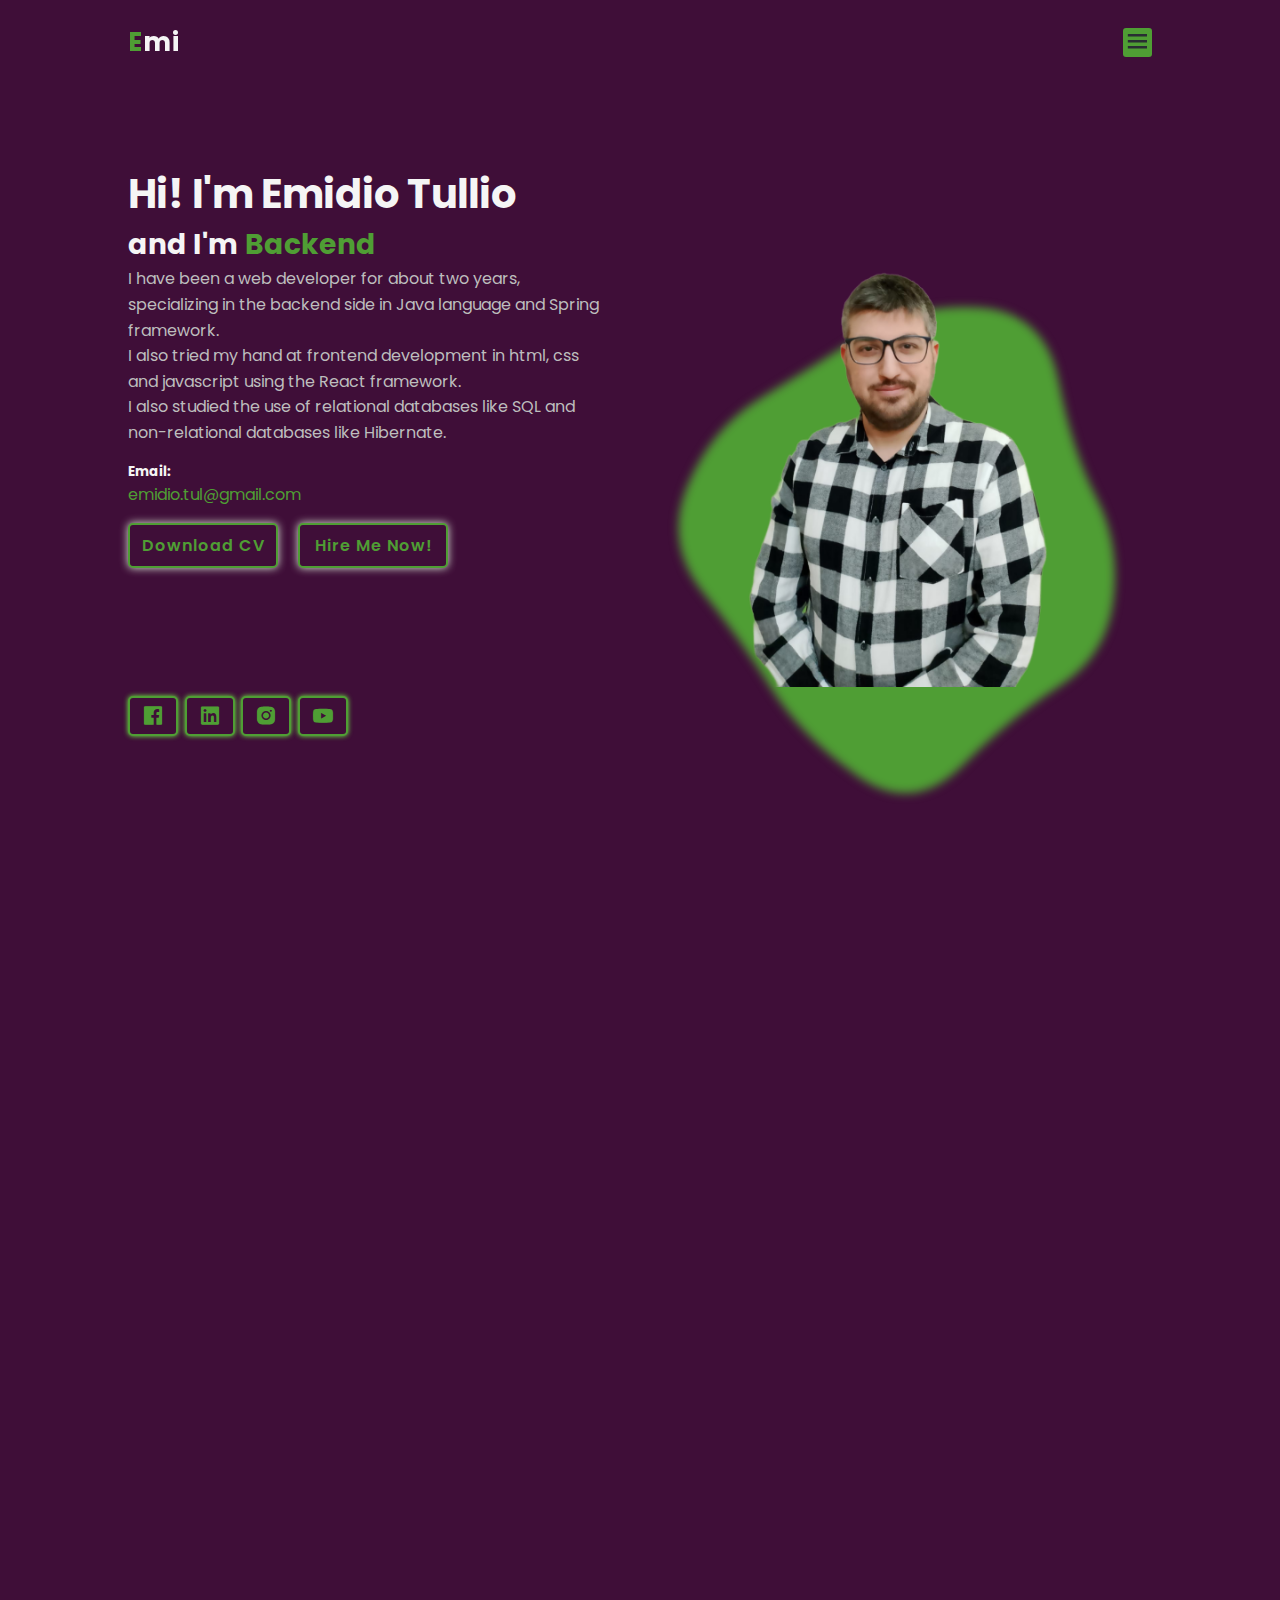
==== index.html @ 5c95c7ad "first commit" ====
<!DOCTYPE html>
<html lang="en">
<head>
    <meta charset="UTF-8">
    <meta name="viewport" content="width=device-width, initial-scale=1.0">
    <title>Portofolio Website</title>
    <link rel="stylesheet" href="style.css">
    <link href='https://unpkg.com/boxicons@2.1.4/css/boxicons.min.css' rel='stylesheet'>
</head>
<body>
    <!-- Header site -->
    <header>
        <div class="logo"><span>E</span>mi</div>
        <ul class="navlist">
            <li><a href="#home" style="--i:1">Home</a></li>
            <li><a href="#about" style="--i:2">About</a></li>
            <li><a href="#services" style="--i:3">Services</a></li>
            <li><a href="#skills" style="--i:4">Skills</a></li>
            <li><a href="#portfolio" style="--i:5">Portfolio</a></li>
            <li><a href="#contact" style="--i:6">Contact</a></li>
        </ul>
        <div id="menu-icon" class="bx bx-menu"></div>
    </header>

    <!-- Home section-->

<section id="home" class="home">
    <div class="home-content scroll-scale">
        <h1>Hi! I'm Emidio Tullio</h1>
        <div class="change-text">
            <h3>and I'm</h3>
            <h3>
                <span class="word">Youtuber</span>
                <span class="word">Backend&nbsp;Developer</span>
                <span class="word">Frontend&nbsp;Developer</span>
                <span class="word">Web&nbsp;Designer</span>
            </h3>
        </div>
        <p> I have been a web developer for about two years, specializing in the backend side in Java language and Spring framework. 
            <br> I also tried my hand at frontend development in html, css and javascript using the React framework.
          <br> I also studied the use of relational databases like SQL and non-relational databases like Hibernate. 
        </p>

        <div class="email-info">
            <h5>Email: </h5>
            <span>emidio.tul@gmail.com</span>
        </div>
    
        <div class="btn-box"> 
            <a href="https://www.dropbox.com/scl/fi/1zh1yx4vnaz69526c2yyz/Emidio-Tullio-CV.zip?rlkey=otpqngngpdz2bhlw6yxpi9zgl&dl=1" class="btn">Download CV</a>
            <a href="https://www.linkedin.com/in/emidio-tullio-a52aa1256/" class="btn">Hire Me Now!</a>
        </div>

        <div class="social-icon">
            <a href="https://www.facebook.com/TerryEmir93"><i class='bx bxl-facebook-square' ></i></a>
            <a href="https://www.linkedin.com/in/emidio-tullio-a52aa1256/"><i class='bx bxl-linkedin-square' ></i></a>
            <a href="https://www.instagram.com/terryemir/"><i class='bx bxl-instagram-alt' ></i></a>
            <a href="https://www.youtube.com/channel/UCrixfVSobi1D_KFeRVBUgbw?view_as=subscriber"><i class='bx bxl-youtube' ></i></a>
        </div>
    </div>

    <div class="home-image scroll-scale">
        <div class="img-box">
            <img src="img/Emi 1.png" alt="immagine profilo">
            <div class="liquid-shape">
                <svg viewBox="0 0 500 500" xmlns="http://www.w3.org/2000/svg" xmlns:xlink="http://www.w3.org/1999/xlink" 
                width="100%" id="blobSvg">
                <path fill="#4F9E34">
                        <animate attributeName="d"
                            dur="20000ms"
                            repeatCount="indefinite"
                            values="
                            M424,300Q423,350,380.5,376Q338,402,294,448Q250,494,202.5,454.5Q155,415,128.5,375.5Q102,336,65.5,
                            293Q29,250,54.5,201Q80,152,121.5,126Q163,100,206.5,69.5Q250,39,307.5,44.5Q365,50,374.5,111.5Q384,
                            173,404.5,211.5Q425,250,424,300Z;
                        
                            M432.5,291Q393,332,362,361Q331,390,290.5,410.5Q250,431,197,432.5Q144,434,125,383.5Q106,333,
                            89.5,291.5Q73,250,60.5,192Q48,134,101,109Q154,84,202,74.5Q250,65,310,54Q370,43,398,95.5Q426,
                            148,449,199Q472,250,432.5,291Z;
                        
                            M426,290Q389,330,363.5,366Q338,402,294,428Q250,454,205.5,429Q161,404,107.5,383.5Q54,363,43,
                            306.5Q32,250,61.5,204Q91,158,127,128.5Q163,99,206.5,71Q250,43,290,77.5Q330,112,386.5,
                            125.5Q443,139,453,194.5Q463,250,426,290Z;
                        
                            M457,303Q433,356,379,368Q325,380,287.5,417.5Q250,455,198,442.5Q146,430,119,385.5Q92,341,75,
                            295.5Q58,250,50.5,190.5Q43,131,94.5,100.5Q146,70,198,53Q250,36,299.5,57Q349,78,392,110.5Q435,
                            143,458,196.5Q481,250,457,303Z;
                        "
                        ></animate>
                </path>
                </svg>
            </div>
        </div>
    </div>
</section>

<!--About Section-->

<section id="about" class="about scroll-scale">
    <div class="img-about">
        <img src="img/Emi 2.png" alt="emi-about" width="500px" height="500px" >
        
        <div class="liquid-shape">
            <svg viewBox="0 0 600 500" xmlns="http://www.w3.org/2000/svg" xmlns:xlink="http://www.w3.org/1999/xlink" 
            width="380%" id="blobSvg">
            <path fill="#4F9E34">
                    <animate attributeName="d"
                        dur="20000ms"
                        repeatCount="indefinite"
                        values="
                        M424,300Q423,350,380.5,376Q338,402,294,448Q250,494,202.5,454.5Q155,415,128.5,375.5Q102,336,65.5,
                        293Q29,250,54.5,201Q80,152,121.5,126Q163,100,206.5,69.5Q250,39,307.5,44.5Q365,50,374.5,111.5Q384,
                        173,404.5,211.5Q425,250,424,300Z;
                    
                        M432.5,291Q393,332,362,361Q331,390,290.5,410.5Q250,431,197,432.5Q144,434,125,383.5Q106,333,
                        89.5,291.5Q73,250,60.5,192Q48,134,101,109Q154,84,202,74.5Q250,65,310,54Q370,43,398,95.5Q426,
                        148,449,199Q472,250,432.5,291Z;
                    
                        M426,290Q389,330,363.5,366Q338,402,294,428Q250,454,205.5,429Q161,404,107.5,383.5Q54,363,43,
                        306.5Q32,250,61.5,204Q91,158,127,128.5Q163,99,206.5,71Q250,43,290,77.5Q330,112,386.5,
                        125.5Q443,139,453,194.5Q463,250,426,290Z;
                    
                        M457,303Q433,356,379,368Q325,380,287.5,417.5Q250,455,198,442.5Q146,430,119,385.5Q92,341,75,
                        295.5Q58,250,50.5,190.5Q43,131,94.5,100.5Q146,70,198,53Q250,36,299.5,57Q349,78,392,110.5Q435,
                        143,458,196.5Q481,250,457,303Z;
                    "
                    ></animate>
            </path>
            </svg>
        </div>
        <div class="info-about1">
            <span>2+</span>
            <p>Years of Experience</p>
        </div>
        <div class="info-about2">
            <span>10+</span>
            <p>Project Complete</p>
        </div>
        <div class="info-about3">
            <span>1+</span>
            <p>Happy Clients</p>
        </div>
    </div>

    <div class="about-content scroll-scale">
        <span>let me introduce myself</span>
        <H2>About Me</H2>
        <h3>A Story of Good</h3>
        <p>I am a young programmer, always passionate about computer science who, for a
            couple of years I approached the world of programming. <br>I took a course
            training in Backend programming with Java object-oriented language, alongside it
            the study of relational databases, such as SQL, and non-relational databases, such as Hibernate, and also the study of frameworks
            spring and springboot as well as a solid understanding of HTTP REST calls i.e. I have the ability
             to create and manage web APIs to allow communication between clients and servers. <br>
             Essentially, you are equipped to design, develop and manage the backend infrastructure of various
              applications using a broad spectrum of technologies and programming languages. <br>
              After completing this course I continued my studies by delving into the frontend side and therefore
              continued my training by studying HTML, CSS, JAVASCRIPT languages as well as the framework
              React (obviously accompanied by hints of tailwind and vite js).<br>
              Obviously, accompanied by a great thirst for knowledge, I continue to expand my knowledge
              in web programming.
        </p>

             <div class="btn-box">
                <a href="aboutMe.html" class="btn">Read More</a>
             </div>
    </div>
</section>

<!--Services Section-->
<section id="services" class="services">
    <div class="main-text scroll-scale">
        <span>whai i will do for you</span>
        <h2>Our Sevices</h2>
    </div>

    <div class="section-services scroll-bottom">
        <div class="service-box">
            <i class='bx bx-podcast service-icon'></i>>
            <h3>Content Creator</h3>
            <p>As a content creator, my role is to create and produce original content for various channels such
                 as social media, blogs, videos or podcasts. My primary responsibility is to generate engaging, 
                 informative or entertaining material, tailored to the target audience. This involves writing texts, 
                 creating images, videos or audio, as well as taking care of the visual aspect and communication of the message.
                  My creativity and ability to engage audiences are key, along with a good understanding of market trends and 
                  content distribution platforms.
            </p>
                <div class="btn-box service-btn">
                    <a href="https://www.youtube.com/channel/UCrixfVSobi1D_KFeRVBUgbw?" class="btn">Read More</a>
                </div>
        </div>
        
        <div class="service-box">
            <i class='bx  bxl-java service-icon' ></i>
            <h3>Backend Developer</h3>
            <p>As a backend developer, I take care of the "behind the scenes" part of web applications or software,
                 managing the server side and the database. My work involves writing code and designing systems
                  that allow applications to run efficiently, managing data, processing user requests, 
                  and ensuring information security. This role requires skills in programming languages such as Java
                   (which I specialize in), as well as a solid understanding of software and database architecture concepts.
            </p>
                <div class="btn-box service-btn">
                    <a href="https://github.com/EmiTul93" class="btn">Read More</a>
                </div>
        </div>
        
        <div class="service-box">
            <i class='bx bxs-layer service-icon'></i>
            <h3>Frontend Developer</h3>
            <p>As a frontend developer, I deal with the visible and interactive part of web or software applications. 
                Your work involves writing code in languages like HTML, CSS, and JavaScript to create the user interface
                 that users directly interact with. You design and develop layouts, graphic elements, animations and interactive
                  features, ensuring that the user experience is intuitive, responsive and pleasant. My focus is on optimizing 
                  performance and adapting sites or applications to different devices and browsers.
            </p>
                <div class="btn-box service-btn">
                    <a href="https://github.com/EmiTul93" class="btn">Read More</a>
                </div>
        </div>
       
            <div class="service-box">
            <i class='bx bx-code-alt service-icon' ></i>
            <h3>Graphic Designer</h3>
            <p>As a graphic designer, my job is to communicate visual messages through the use of graphic elements. 
                I create projects involving the design of logos, images, layouts, colors and typography for various 
                purposes such as advertising, branding, websites or printed materials. I use tools like Adobe Photoshop
                 to transform concepts and ideas into engaging and functional visual products. My role requires creativity, 
                 technical skills using design software, and a solid understanding of design principles.
            </p>
                <div class="btn-box service-btn">
                    <a href="#" class="btn">Read More</a>
                </div>
        </div>
    </div>
</section>

<!--Skills Section-->

<section id="skills" class="skills">
    <div class="main-text scroll-scale">
        <span>technical and professional</span>
        <h2>My Skills</h2>
    </div>

    <div class="skill-main">
        <div class="skill-left scroll-scale">
            <h3>Technical Skilles</h3>
            <div class="skill-bar">
                <div class="info">
                    <p>HTML</p>
                    <p>82%</p>
                </div>
                <div class="bar">
                    <span class="html"></span>
                </div>
            </div>
            <div class="skill-bar">
                <div class="info">
                    <p>CSS</p>
                    <p>72%</p>
                </div>
                <div class="bar">
                    <span class="css"></span>
                </div>
            </div>
            <div class="skill-bar">
                <div class="info">
                    <p>javascript</p>
                    <p>62%</p>
                </div>
                <div class="bar">
                    <span class="javascript"></span>
                </div>
            </div>
            <div class="skill-bar">
                <div class="info">
                    <p>Java</p>
                    <p>90%</p>
                </div>
                <div class="bar">
                    <span class="java"></span>
                </div>
            </div>
        </div>
       
        <div class="skill-right scroll-scale">
            <h3>Professional Skills</h3>
            <div class="professional">
                <div class="box">
                    <div class="circle" data-dots="50" data-percent="90"></div>
                    <div class="text">
                        <big>90%</big>
                        <small>Team Work</small>
                    </div>
                </div>
                <div class="box">
                    <div class="circle" data-dots="50" data-percent="80"></div>
                    <div class="text">
                        <big>80%</big>
                        <small>Creativity</small>
                    </div>
                </div>
                <div class="box">
                    <div class="circle" data-dots="50" data-percent="65"></div>
                    <div class="text">
                        <big>65%</big>
                        <small>Project management</small>
                    </div>
                </div>
                <div class="box">
                    <div class="circle" data-dots="50" data-percent="70"></div>
                    <div class="text">
                        <big>70%</big>
                        <small>Comunication</small>
                    </div>
                </div>
            </div>
        </div>
    </div>
</section>


<!--Portfolio Section-->

<section id="portfolio" class="portfolio">
    <div class="main-text scroll-scale">
        <span>What i will do for you</span>
        <h2>Latest Progect</h2>
    </div>

    <div class="container">
        <div class="fillter-buttons scroll-scale">
            <button class="button" data-filter="all">All</button>
            <button class="button" data-filter=".product">Product</button>
            <button class="button" data-filter=".inter">Interacting</button>
            <button class="button" data-filter=".web">Web App</button>
        </div>

        <div class="portfolio-gallery scroll-bottom">
            <div class="port-box mix product">
                <div class="port-image">
                    <img src="img/1.jpg" alt="programmatore">
                </div>
                <div class="port-content">
                    <h3>Graphic Design</h3>
                    <p>As a graphic designer, my job is to communicate 
                        visual messages through the use of graphic elements. 
                    </p>
                    <a href="#"><i class='bx bx-link-external'></i></a>
                </div>
            </div>

            <div class="port-box mix product">
                <div class="port-image">
                    <img src="img/2.jpg" alt="programmatore">
                </div>
                <div class="port-content">
                    <h3>Content Creator</h3>
                    <p>As a content creator, my role is to create and produce original content for various 
                        channels such as social media, blogs, videos or podcasts.
                    </p>
                    <a href="https://www.youtube.com/channel/UCrixfVSobi1D_KFeRVBUgbw?"><i class='bx bx-link-external'></i></a>
                </div>
            </div>

            <div class="port-box mix inter">
                <div class="port-image">
                    <img src="img/3.jpg" alt="programmatore">
                </div>
                <div class="port-content">
                    <h3>x3</h3>
                    <p>Lorem ipsum dolor sit amet consectetur adipisicing elit. 
                        Aperiam, adipisci consectetur deserunt perspiciatis cum quidem! 
                    </p>
                    <a href="#"><i class='bx bx-link-external'></i></a>
                </div>
            </div>

            <div class="port-box mix inter">
                <div class="port-image">
                    <img src="img/4.jpg" alt="programmatore">
                </div>
                <div class="port-content">
                    <h3>x4</h3>
                    <p>Lorem ipsum dolor sit amet consectetur adipisicing elit. 
                        Aperiam, adipisci consectetur deserunt perspiciatis cum quidem! 
                    </p>
                    <a href="#"><i class='bx bx-link-external'></i></a>
                </div>
            </div>
            
            <div class="port-box mix web">
                  <div class="port-image">
                    <img src="img/5.jpg" alt="programmatore">
                  </div>
                  <div class="port-content">
                    <h3>Front-End Developer</h3>
                    <p>As a frontend developer, I deal with the visible 
                        and interactive part of web or software applications. 
                    </p>
                     <a href="https://github.com/EmiTul93"><i class='bx bx-link-external'></i></a>
                </div>
          </div>
          
          <div class="port-box mix web">
             <div class="port-image">
                <img src="img/6.jpg" alt="programmatore">
             </div>
             <div class="port-content">
                <h3>Back-End Developer</h3>
                <p>As a backend developer, I take care of the "behind the scenes" part of web 
                    applications or software, managing the server side and the database.
                </p>
                <a href="https://github.com/EmiTul93"><i class='bx bx-link-external'></i></a>
              </div>
          </div>
            
        </div>
    </div>
</section>


<!--Contact Section-->

<section id="contact" class="contact">
    <div class="main-text scroll-scale">
        <span>ask me question</span>
        <h2>Contact Me</h2>
    </div>

    <form action="#" class="scroll-bottom">
        <input type="text" placeholder="Your Name">
        <input type="text" placeholder="Your Email">
        <input type="text" placeholder="Your Address">
        <input type="number" placeholder="Phone Number">
        <textarea name="" id="" cols="30" rows="10" placeholder="Your Message"></textarea>
        <div class="btn-box formBtn">
            <button type="submit" class="btn">Send Message</button>
        </div>
    </form>
</section>


<!--Footer website-->
<footer>
    <p class="scroll-scale">Copyright &copy; 2023 by Emidio Tullio || All Right Reserved.</p>
    <a href="#home"><i class='bx bxs-up-arrow-alt'></i></a>
</footer>


   <script src="mixitup.min.js"></script> 
   <script src="script.js"></script> 
   
</body>
</html>
---- style.css ----
@import url('https://fonts.googleapis.com/css2?family=Poppins:wght@100;200;300;400;500;600;700;800;900&family=Ubuntu:ital,wght@0,300;0,400;1,400&display=swap');

*{
    padding: 0;
    margin: 0;
    box-sizing: border-box;
    list-style: none;
    scroll-behavior: smooth;
    text-decoration: none;
}

:root{
    --text-color:#f5f5f5;
    --hover-color:#4F9E34;
    --bg-color: #3f0e38;
    --secon-bg-color: #292e33;
    --big-font: 2.5rem;
    --normal-font: 2rem;
    --neon-box-shadow: 0 0 .5rem #dfeeda;
    --h2-font: 3rem;
    --font-neon-text-shadow: 0 0 10px rgba(18,247,255,0.3),
    0 0 20px rgba(18,247,255,0.3),
    0 0 30px rgba(18,247,255,0.3),
    0 0 40px rgba(18,247,255,0.3),
    0 0 70px rgba(18,247,255,0.3),
    0 0 80px rgba(18,247,255,0.3),
    0 0 100px rgba(18,247,255,0.3),
    0 0 150px rgba(18,247,255,0.3);
}


::-webkit-scrollbar{
    height: 0;
    width: 0.5rem;
}

::-webkit-scrollbar-track{
    background: #444d57;
}

::-webkit-scrollbar-thumb{
    background: var(--hover-color);
    border-radius: 5rem;
}


body{
    font-family: "Poppins",sans-serif;
    background-color: var(--bg-color);
    color: var(--text-color);
}

header{
    position: fixed;
    top: 0;
    left: 0;
    z-index: 1000;
    border-bottom: 1px solid transparent;
    display: flex;
    align-items: center;
    justify-content: space-between;
    width: 100%;
    padding: 20px 10%;
}

header.sticky{
    background: var(--bg-color);
    border-bottom: 1px solid var(--secon-bg-color);
    padding: 12px 10%;
}

.email-info{
    margin: 1rem 0;
}

.logo{
    font-size: 26px;
    font-weight: 700;
    letter-spacing: 1px;
}

span{
    color: var(--hover-color);
}
.navlist{
    display: flex;
}

.navlist a{
    display: inline-block;
    color: var(--text-color);
    font-weight: 500;
    padding: 10px 20px;
    animation: slideAnimation 1s ease forwards;
    animation-delay: calc(0.3s * var(--i));
    opacity: 0;
}

.navlist a:hover{
    color: var(--hover-color);
    text-shadow:  0 0 10px #4F9E34,
    0 0 20px #4F9E34;
}

.navlist a.active{
    color: var(--hover-color);
}


#menu-icon{
    font-size: 1.8rem;
    z-index: 10001;
    cursor: pointer;
    margin-left: 25px;
    background: var(--hover-color);
    border-radius: 3px;
    color: var(--secon-bg-color);
    display: block;
}

section{
    padding: 100px 10%;
}

.home{
    min-height: 100vh;
    height: 100%;
    width: 100%;
    display: grid;
    grid-template-columns: repeat(2,1fr);
    align-items: center;
    grid-gap: 4em;
}

.home-content{
    max-width: 600px;
}

.home-content h1{
    font-size: var(--big-font);
    font-weight: 700;
}

.change-text{
    font-size: 1.5rem;
    font-weight: 600;
}

.change-text h3{
    display: inline-flex;
    margin: 0;
    vertical-align: top;
}

.change-text h3 .word{
    position: absolute;
    display: flex;
    opacity: 0;
}

.change-text h3 .word .letter{
    transform-origin: center center 25px;
}

.change-text h3 .word .letter.out{
    transform: rotateX(90deg);
    transition: 0.32s cubic-bezier(0.6,0,0.7,0.2);
}

.change-text h3 .word .letter.in{
    transition: 0.38s ease;
}

.change-text h3 .word .letter.behind{
    transform: rotateX(-90deg );
}

.home-content p{
    color: #bdbdbd;
    line-height: 1.6;
}

.info-box {
    display: inline-flex;
    justify-content: space-between;
    align-items: center;
    width: 300px;
    margin: 1rem 0 2rem;
}

.info-box h5{
    font-weight: 600;
    color: var(--text-color);
    font-size: 1rem;
}

.info-box span{
    font-size: .9rem;
    color: #bdbdbd;
}

.btn-box{
    display: flex;
    justify-content: space-between;
    width: 320px;
    height: 45px;
}

.btn-box .btn{
    display: inline-flex;
    justify-content: center;
    align-items: center;
    width: 150px;
    height: 100%;
    background: var(--hover-color);
    color: var(--bg-color);
    font-size: 1rem;
    letter-spacing: 1px;
    font-weight: 600;
    transition: .6s;
    box-shadow: var(--neon-box-shadow);
    border-radius: 5px;
    position: relative; overflow: hidden;
    z-index: 1;
    border: 2px solid var(--hover-color);
}


.btn:nth-child(2){
    background: var(--bg-color);
    color: var(--hover-color);
}

.btn:nth-child(2):hover{
    color: var(--bg-color);
    background: var(--hover-color);
}

.btn:nth-child(2)::before{
    color: var(--hover-color);
}

.btn:nth-child(1){
    background: var(--bg-color);
    color: var(--hover-color);
}

.btn:nth-child(1):hover{
    color: var(--bg-color);
    background: var(--hover-color);
}

.btn:nth-child(1)::before{
    color: var(--hover-color);
}

.social-icon{
    margin-top: 8rem;
    display: flex;
    justify-content: space-between;
    width: 220px;
    height: 40px;
}

.social-icon a{
    display: inline-flex;
    width: 50px;
    height: 100%;
    justify-content: center;
    align-items: center;
    background-color: var(--bg-color);
    color: var(--hover-color);
    border: 2px solid var(--hover-color);
    transition: .6s;
    box-shadow: 0 0 0.3rem #6cf040;
    border-radius: 5px;
    position: relative;
    z-index: 1;
    overflow: hidden;
}


.social-icon a i{
    font-size: 1.5rem;
}

.social-icon a:hover{
    color: var(--bg-color);
    background: var(--hover-color);
}

.img-box{
    text-align: center;
}

.img-box img{
    width: 100%;
    max-width: auto;
    height: auto;
}

.liquid-shape{
    position: absolute;
    width: 120%;
    height: 120%;
    z-index: -1;
    top: 10%;
    left: -10%;
}

.liquid-shape:nth-child(2){
    filter: blur(5px);
}

/* About Section CSS --------- */

.about{
    display: flex;
    justify-content: center;
    align-items: center;
    grid-gap: 30em;
    background: var(--secon-bg-color);
}

.about .img-about{
    text-align: center;
    position: relative;
    width: 100%;
    max-width: 220px;
    height: auto;
    flex: 1;
}

.about .liquid-shape{
    position: absolute;
    width: 120%;
    height: 110%;
    z-index: -1;
    left: -70%;
    top: -30%;
}

.about .liquid-shape:nth-child(2){
    filter: blur(5px);
}

.about-content span{
    color: #fdfdfd;
    font-size: 0.8rem;
    font-weight: 200;
    letter-spacing: 2px;
    text-transform: uppercase;
}

.about-content h2{
    color: var(--hover-color);
    font-weight: 700;
    font-size: var(--normal-font);
}

.about-content h3{
    font-weight: 600;
    font-size: 1.5rem;
    margin-bottom: 0.2rem;
}

.about-content p{
    color: #fdfdfd;
    font-weight: 300;
    margin-bottom: 1.5rem;
}

.info-about1,
.info-about2,
.info-about3{
    background: var(--bg-color);
    font-size: 0.5;
    position: absolute;
    padding: 10px;
    width: 120px;
    height: 120px;
    border-radius: 69% 31% 66% 34% / 21% 30% 70% 79%;
    display: block;
    box-shadow: var(--neon-box-shadow);
    border: 1px solid var(--hover-color);
    outline: 2px solid var(--bg-color);
    z-index: 100;
    animation: 6s linear infinite;
}

.info-about1{
    left: -10%;
    top: 34%;
}

.info-about2{
    left: 132%;
    top: -10%
}

.info-about3{
    left: 181%;
    top: 80%;
}

.img-about span{
    color: var(--hover-color);
    font-size: 1rem;
    font-weight: 600;
}


/* Services Section CSS--------*/

.main-text{
    width: 100%;
    text-align: center;
    margin-bottom: 2rem;
    color: var(--hover-color);
}

.main-text h2{
    font-weight: 700;
    font-size: var(--normal-font);
}

.main-text span{
    color: #fdfdfd;
    font-size: 0.8rem;
    font-weight: 200;
    letter-spacing: 2px;
    text-transform: uppercase;
}

.section-services{
    display: flex;
    justify-content: center;
    align-items: center;
    flex-wrap: wrap;
    grid-gap: 2rem;
}

.section-services .service-box{
    flex: 1rem;
    padding: 2rem 1rem 2rem;
    text-align: center;
    background: var(--secon-bg-color);
    transition: transform 0.4s;
    border-radius: 10px;
}

.service-btn{
    width: auto;
    justify-content: center;
}

.service-box:hover{
    transform: translateY(-0.7rem);
}

.service-icon{
    border: 2px solid var(--hover-color);
    padding: 2rem;
    background: var(--secon-bg-color);
    display: flex;
    align-items: center;
    font-size: 3rem;
    border-radius: 50%;
    position: relative;
    color: var(--hover-color);
    box-shadow: var(--neon-box-shadow);
    outline: 3px solid var(--bg-color);
}

.service-box h3{
    margin-top: 10px;
    font-size: 1.5rem;
}

.service-box p{
    margin: 0.5rem 0 1.5rem 0;
    font-weight: 300;
    letter-spacing: 1px;
    color: #bdbdbd;
    line-height: 1.6;
}


/* Skill Section CSS--------*/

.skills{
    background:var(--secon-bg-color);
}

.skill-main{
    width: 100%;
    display: grid;
    grid-template-columns: repeat(2,1fr);
    grid-row-gap: 30px;
    grid-column-gap: 50px;
}

.skill-bar{
    margin-bottom: 2.3rem;
}

.skill-main h3{
    margin-bottom: 2rem;
    font-size: var(--normal-font);
    text-align: center;
}

.skill-left .skill-bar .info{
    display: flex;
    justify-content: space-between;
    align-items: center;
    padding: 0 10px;
}

.skill-left .skill-bar .bar{
    width: 100%;
    height: 10px;
    background-color: var(--bg-color);
    border-radius: 25px;
    margin-top: 10px;
    position: relative;
}

.skill-bar .bar span{
    width: 50%;
    height: 100%;
    position: absolute;
    left: 0;
    background: var(--hover-color);
    border-radius: 25px;
    box-shadow: var(--neon-box-shadow);
}

.skill-bar .bar .html{
    width: 82%;
    animation: html 4s;
}

.skill-bar .bar .css{
    width: 72%;
    animation: css 5s;
}

.skill-bar .bar .javascript{
    width: 62%;
    animation: javascript 6s;
}

.skill-bar .bar .java{
    width: 90%;
    animation: java 7s;
}

/* skill right*/
.professional{
    display: grid;
    grid-template-columns: 1fr 1fr;
}

.box{
   position: relative;
    margin: 10px 0;
    flex: 1 1 15rem;
}

.box .text{
    text-align: center;
    color: #fff;
    font-size: 1rem;
}

.box .text big{
    font: 400;
    letter-spacing: 1px;
    position: absolute;
    top: 40%;
    left: 50%;
    transform: translate(-50% , -50%);
}

.box .text small{
    display: block;
    font-weight: 600;
}

.circle{
    width: 100%;
    height: 120px;
   display: flex;
    justify-content: center;
    align-items: center;
}

.circle .points{
    width: 4px;
    height: 4px;
    background-color: var(--bg-color);
    position: absolute;
    border-radius: 50%; /* Assicura che siano dei cerchi */
    transform: rotate(calc(var(--i)*var(--rot))) translateY(-45px);
}

.points.marked{
    animation: glow 0.04s linear forwards;
    animation-delay: calc(var(--i)*0.05s);
}


/* Portfolio Section CSS--------*/

.fillter-buttons{
    margin: 2rem;
    text-align: center;
}

.fillter-buttons .button{
    background: none;
    outline: none;
    border: none;
    cursor: pointer;
    font-size: 0.85rem;
    font-weight: 600;
    letter-spacing: 0.4px;
    margin-left: 1.3rem;
    color: var(--text-color);
}

.fillter-buttons .button:hover{
    color: var(--hover-color);
}

.portfolio-gallery{
    display: grid;
    grid-template-columns: repeat(auto-fill , minmax(500px , 1fr));
}

.port-box{
    position: relative;
    border-radius: 15px;
    overflow: hidden;
    background: #292e33;
    display: flex;
    grid-template-rows: 1fr auto;
    align-items: center;
    border: 2px solid var(--hover-color);
    box-shadow: var(--neon-box-shadow);
}

.port-image{
    display: flex;
    align-items: center;
    justify-content: center;
    height: 100%;
    width: 100%;
}

.port-image img{
    width: 100%;
    opacity: 0.5s;
    height: 100%;
    transition: 0.5s;
}

.port-content{
    position: absolute;
    bottom: 0;
    left: 0;
    width: 100%;
    height: 100%;
    opacity: 0;
    background: linear-gradient(rgba(0,0,0,0.2),#6cf040);
    display: flex;
    align-items: center;
    justify-content: center;
    flex-direction: column;
    text-align: center;
    transition: 0.5s;
    padding: 0 2rem;
}

.port-box:hover .port-content{
    opacity: 1;
}

.port-box:hover .port-image img{
    transform: scale(1.1)
}

.port-content h3{
    font-size: 1.5rem;
    font-weight: 600;
}

.port-content p{
    font-size: 0.8rem;
    margin: 5px 0 15px 0;
}

.port-content a{
    background: #fff;
    border-radius: 50%;
    display: inline-flex;
    justify-content: center;
    align-items: center;
    width: 50px;
    height: 50px;
    border: 1px solid var(--hover-color);
    outline: 2px solid #fff;
}

.port-content a i{
    font-size: 1.3rem;
    color: var(--secon-bg-color);
}


/* Contact Section CSS--------*/

.contact{
    background: var(--secon-bg-color);
    width: 100%;
}

.contact form{
    text-align: center;
    max-width: 50rem;
    margin: 1rem auto;
    margin-bottom: 3rem;
}

.contact form input,
.contact form textarea{
    width: 100%;
    color: var(--text-color);
    background: var(--bg-color);
    margin-bottom: 0.8rem;
    border: none;
    border-radius: 5px;
    padding: 0.7rem;
}

.contact form textarea{
    resize: none;
}

.formBtn{
    display: flex;
    justify-content: center;
    width: 100%;
}

.formBtn .btn{
    cursor: pointer;
    font-size: 1rem;
}


/*Footer CSS -------*/

footer{
    padding: 1.5rem 10%;
    display: flex;
    align-items: center;
    justify-content: space-between;
}

footer p{
    color: #bdbdbd;
}

footer a{
    display: inline-flex;
    justify-content: center;
    color: var(--text-color);
    background: var(--hover-color) ;
    padding: 0.6rem;
    border-radius: 5px;
}

footer a i{
    font-size: 1rem;
    color: var(--secon-bg-color);
}
 


/* Parallax--------*/

.scroll-scale{
    opacity: 0;
    transform: scale(0.9);
    transition: all 2s;
}

.scroll-bottom{
    opacity: 0;
    transform: translateY(300px);
    transition: 3s;
}

.scroll-top{
    opacity: 0;
    transform: translateY(-300px);
    transition: 2s;
}

.show-items{
    opacity: 1;
    transform: translateX(0);
}



/* Keyframe--------*/

@keyframes morph{
    0%,
    100%{
        border-radius: 40% 60% 70% 30% / 40% 40% 60% 50%;
    }
    30%{
        border-radius: 70% 30% 50% 50% / 30% 30% 70% 70%;
    }
    60%{
        border-radius: 100% 60% 60% 100% / 100% 100% 60% 60%;
    }
    80%{
        border-radius: 69% 31% 66% 34% / 21% 30% 70% 79%;
    }
}

@keyframes html {
    0%{
        width: 0%;
    }
    100%{
        width: 82%;
    }
}

@keyframes css {
    0%{
        width: 0%;
    }
    100%{
        width: 72%;
    }
}

@keyframes javascript {
    0%{
        width: 0%;
    }
    100%{
        width: 62%;
    }
}

@keyframes java {
    0%{
        width: 0%;
    }
    100%{
        width: 90%;
    }
}

@keyframes glow{
    0%{
        background: var(--bg-color);
        box-shadow: none;
    }
    100%{
        background: var(--hover-color);
        box-shadow: var(--neon-box-shadow);
    }
}

@keyframes slideAnimation{
    0%{
        opacity: 0;
        transform: translateY(100px);
    }
    100%{
        opacity: 1;
        transform: translateY(0);
    }
}


/*Break Points  */

@media(max-width:991px){
    header,
    header.sticky{
        padding: 15px 5%;
    }
    footer{
        padding: 15px 5%;
    }
    section{
        padding: 15px 5%;
    }
    .navlist a{
        padding: 8px 15px;
    }
    :root{
        --big-font: 2.2rem;
        --normal-font: 1.8rem;
        --neon-box-shadow: 0 0 .8rem #dfeeda;
        --h2-font: 3rem; 
    }
    .home-content{
        margin-top: 5rem;
    }

    .social-icon{
        margin-top: 2rem;
    }
}

@media(max-width:768px){
    #menu-icon{
        display: block;
        transition: all 0.4s ease;
    }
    #menu-icon.bx-x{
        transform: rotate(-180deg);
    }
    .navlist{
        display: flex;
        position: absolute;
        top: -1000px;
        right: 0;
        left: 0;
        flex-direction: column;
        background: var(--bg-color);
        text-align: left;
        padding: 0 5%;
        transition: all 0.4s ease;
    }

.navlist a{
    display: block;
    padding-bottom: 1rem;
    font-size: 1rem;
}
.navlist.open{
    top: 100%;
}

.home{
    grid-template-columns: 1fr;
}

.home-image{
    margin-bottom: 5rem;
}

.about{
    flex-direction: column-reverse;
}

.skill-main{
    grid-template-columns: 1fr;
}

.fillter-buttons{
    margin: 1rem;
}

footer p{
    font-size: 0.8rem;
}

}


@media(max-width:420px){
    html{
        font-size: 80%;
    }

    footer p{
        font-size: 0.6rem;
    }

    .fillter-buttons .button{
        font-size: 0.8rem;
    }

    .img-about img{
        width: 300px;
    }

    .info-about1, .info-about2, .info-about3{
        display: none;
    }

    .img-about p{
        font-size: 1rem;
    }

}
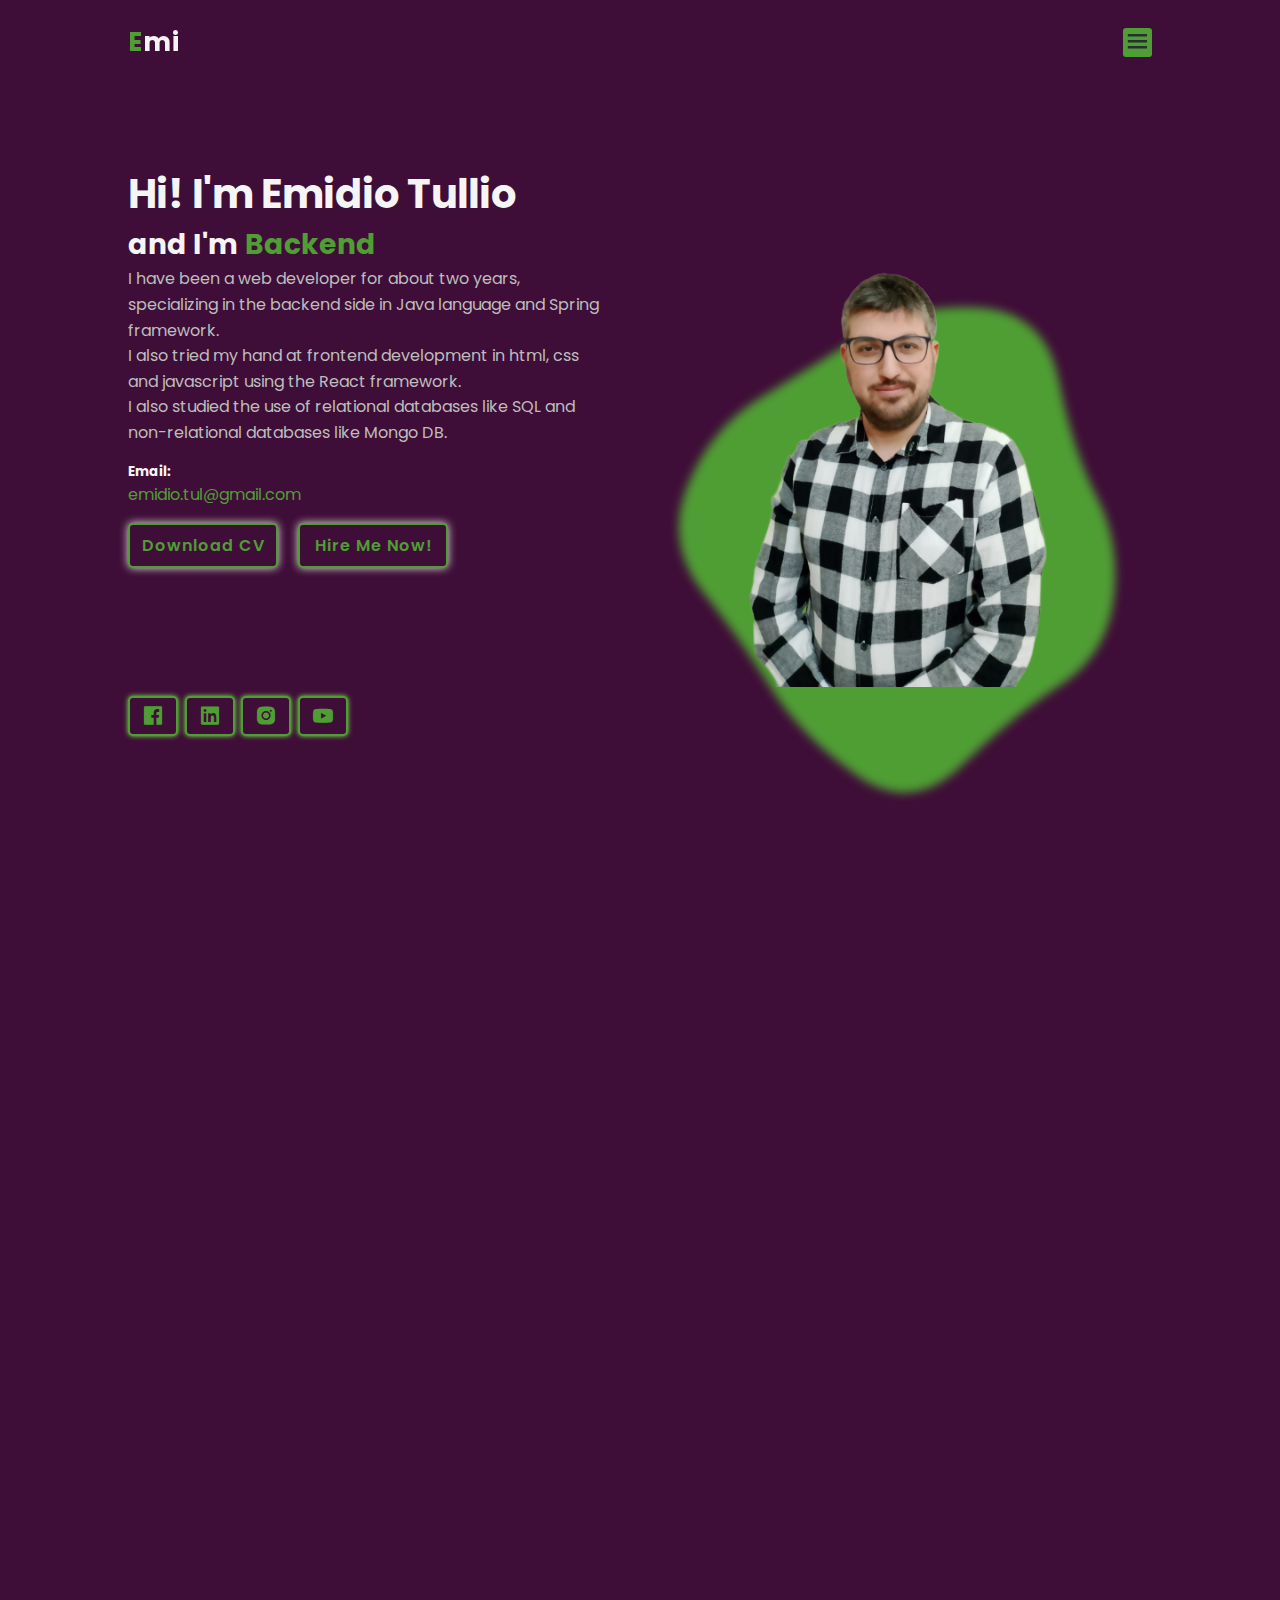
==== commit e733376b: "second_commit" ====
--- a/index.html
+++ b/index.html
@@ -38,7 +38,7 @@
         </div>
         <p> I have been a web developer for about two years, specializing in the backend side in Java language and Spring framework. 
             <br> I also tried my hand at frontend development in html, css and javascript using the React framework.
-          <br> I also studied the use of relational databases like SQL and non-relational databases like Hibernate. 
+          <br> I also studied the use of relational databases like SQL and non-relational databases like Mongo DB. 
         </p>
 
         <div class="email-info">
